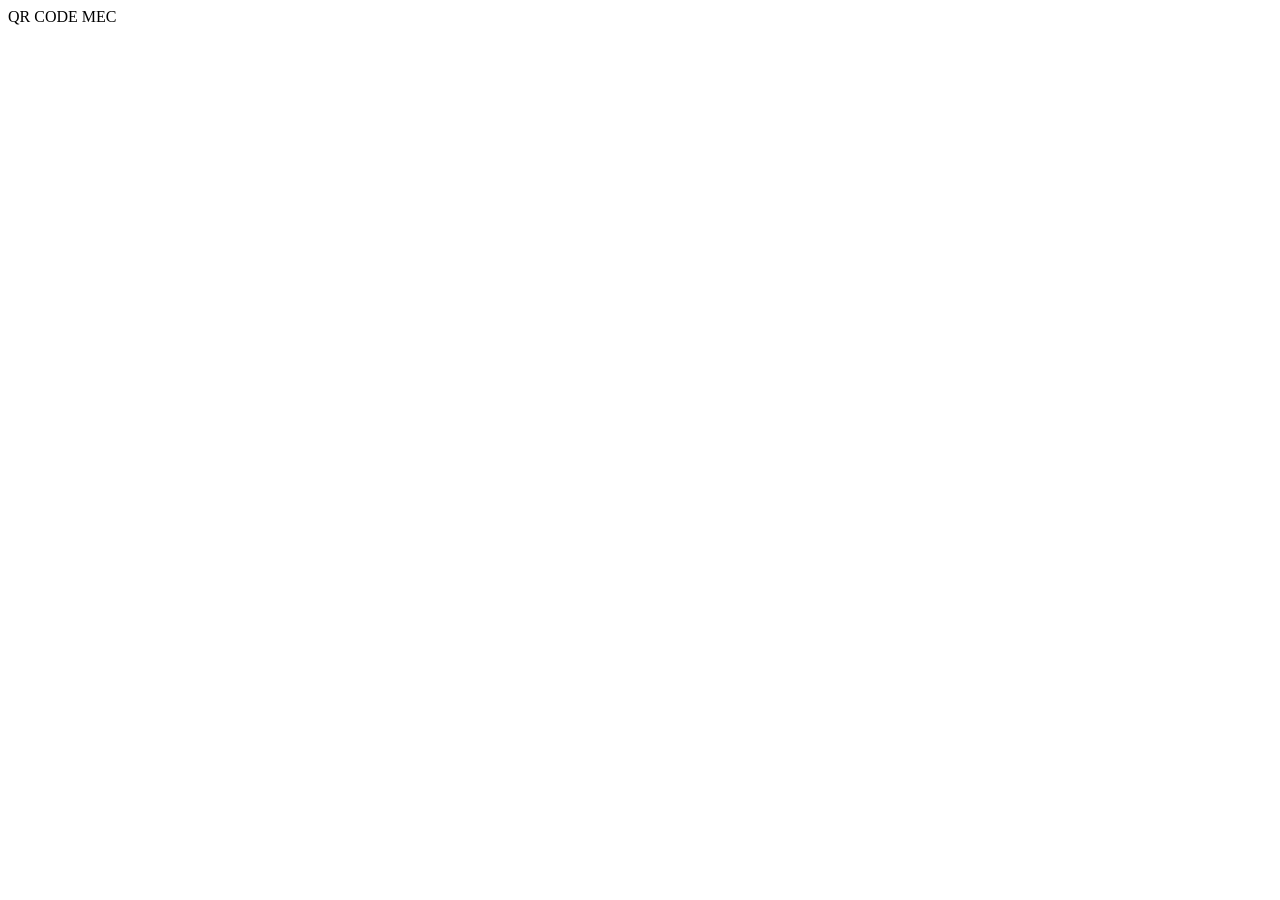
==== qrcode/index.html @ f5573ad5 "add dossier" ====
<!DOCTYPE html>
<html>
<head>
    <meta charset='utf-8'>
    <meta http-equiv='X-UA-Compatible' content='IE=edge'>
    <title>Page Title</title>
    <meta name='viewport' content='width=device-width, initial-scale=1'>
    <link rel='stylesheet' type='text/css' media='screen' href='main.css'>
    <script src='main.js'></script>
</head>
<body>
   QR CODE MEC
</body>
</html>
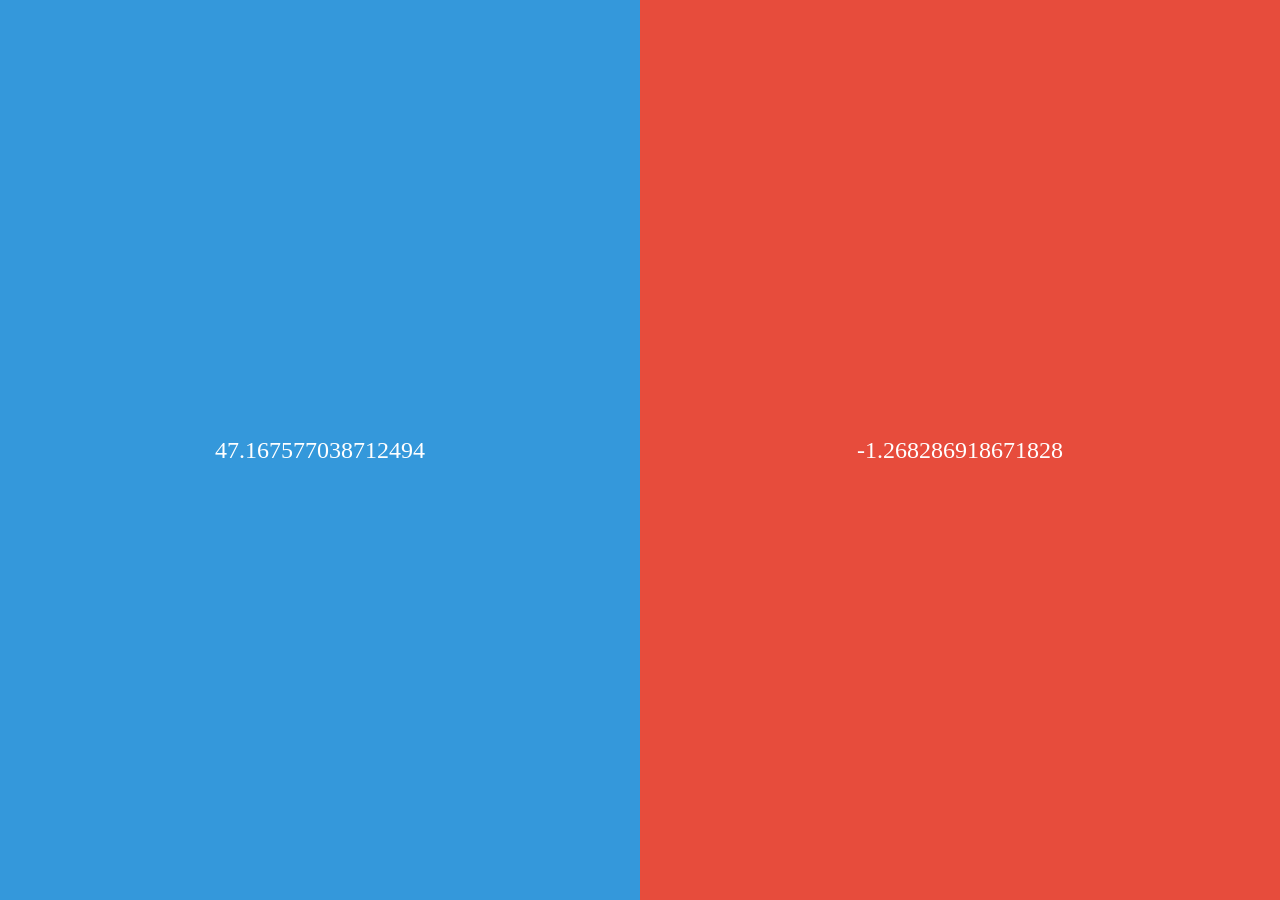
==== commit 2c53c602: "add" ====
--- a/qrcode/index.html
+++ b/qrcode/index.html
@@ -7,8 +7,50 @@
     <meta name='viewport' content='width=device-width, initial-scale=1'>
     <link rel='stylesheet' type='text/css' media='screen' href='main.css'>
     <script src='main.js'></script>
+    <style>
+        body {
+          margin: 0;
+          padding: 0;
+          box-sizing: border-box;
+        }
+    
+        .container {
+          display: flex;
+          height: 100vh;
+        }
+    
+        .section {
+          flex: 1;
+          display: flex;
+          align-items: center;
+          justify-content: center;
+          color: white;
+          font-size: 24px;
+        }
+    
+        .section:nth-child(1) {
+          background-color: #3498db; /* Couleur de fond pour la première section */
+        }
+    
+        .section:nth-child(2) {
+          background-color: #e74c3c; /* Couleur de fond pour la deuxième section */
+        }
+    
+        @media screen and (max-width: 768px) {
+          .container {
+            flex-direction: column;
+          }
+        }
+      </style>
 </head>
 <body>
-   QR CODE MEC
+    <div class="container">
+        <div class="section">
+          <p>47.167577038712494</p>
+        </div>
+        <div class="section">
+          <p>-1.268286918671828</p>
+        </div>
+      </div>
 </body>
 </html>
